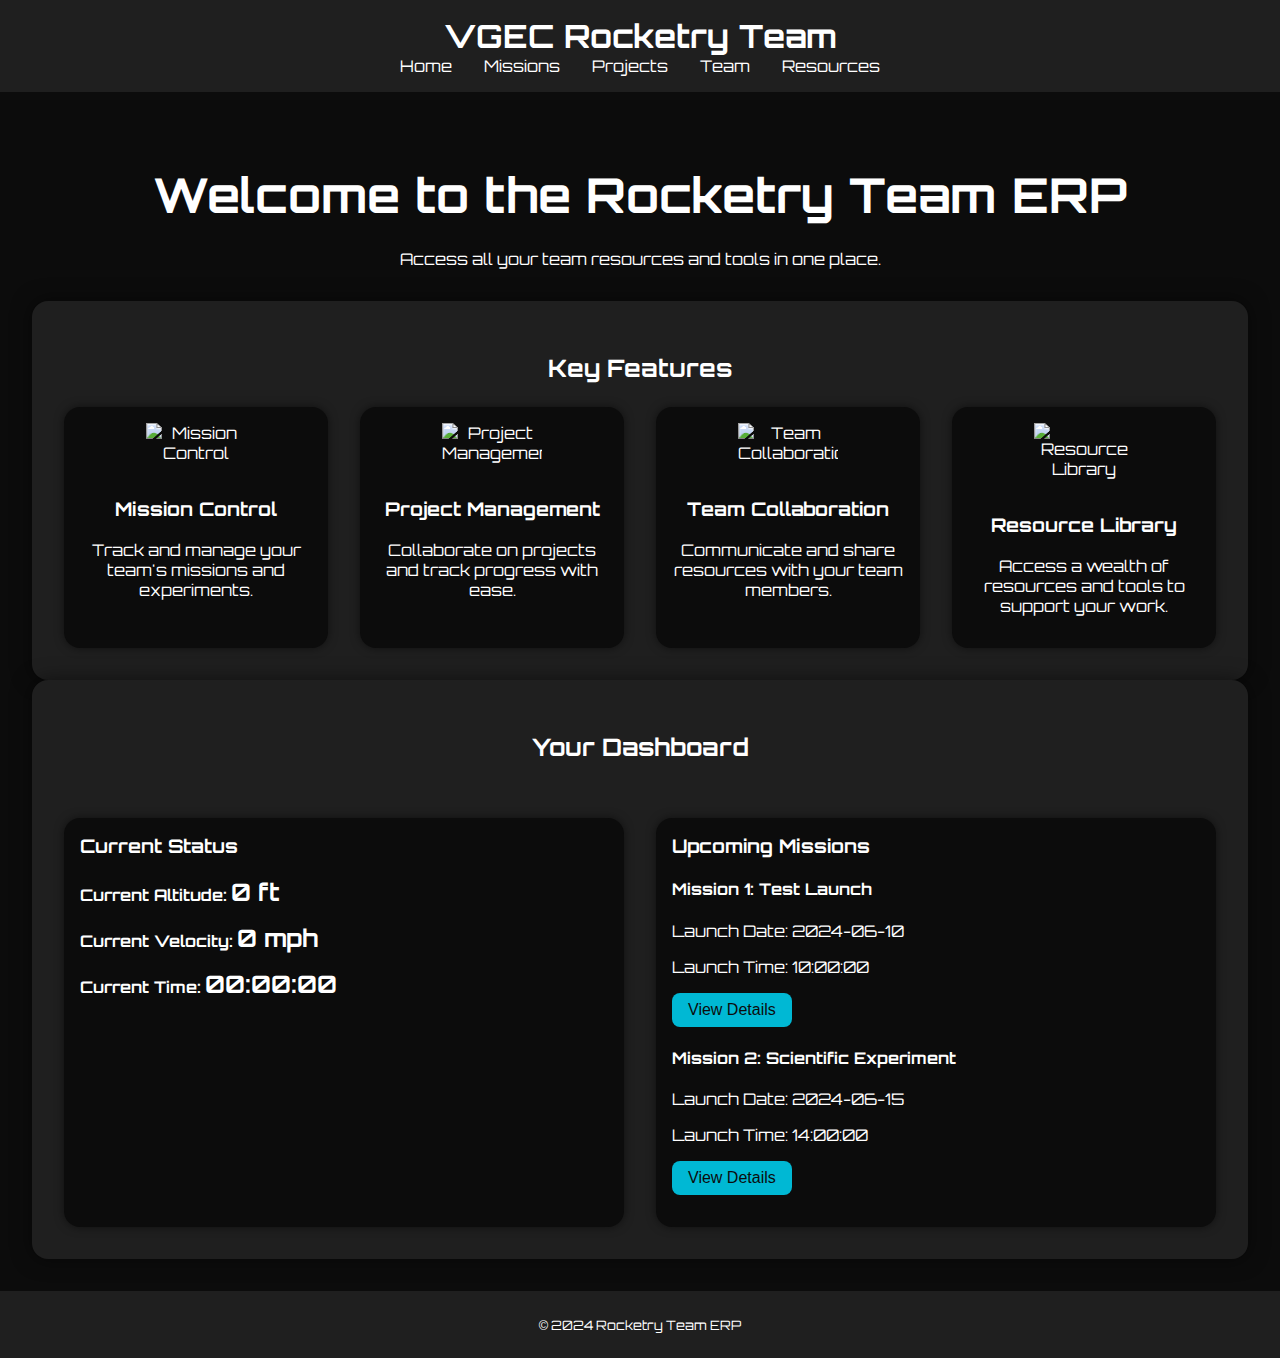
==== index.html @ e2a745f6 "initial design" ====
<!DOCTYPE html>
<html lang="en">
<head>
    <meta charset="UTF-8">
    <meta name="viewport" content="width=device-width, initial-scale=1.0">
    <title>Rocketry Team ERP Dashboard</title>
    <link rel="stylesheet" href="./style.css">
</head>
<body>
    <header>
        <h1>VGEC Rocketry Team</h1>
        <nav>
            <ul>
                
                <li><a href="./index.html">Home</a></li>
                <li><a href="./missions.html">Missions</a></li>
                <li><a href="./projects.html">Projects</a></li>
                <li><a href="./team.html">Team</a></li>
                <li><a href="./resources.html">Resources</a></li>
            </ul>
        </nav>
    </header>
    <main>
        <section class="hero">
            <h2>Welcome to the Rocketry Team ERP</h2>
            <p>Access all your team resources and tools in one place.</p>
        </section>
        <section class="features">
            <h2>Key Features</h2>
            <ul>
                <li>
                    <img src="mission-control.svg" alt="Mission Control">
                    <h3>Mission Control</h3>
                    <p>Track and manage your team's missions and experiments.</p>
                </li>
                <li>
                    <img src="project-management.svg" alt="Project Management">
                    <h3>Project Management</h3>
                    <p>Collaborate on projects and track progress with ease.</p>
                </li>
                <li>
                    <img src="team-collaboration.svg" alt="Team Collaboration">
                    <h3>Team Collaboration</h3>
                    <p>Communicate and share resources with your team members.</p>
                </li>
                <li>
                    <img src="resource-library.svg" alt="Resource Library">
                    <h3>Resource Library</h3>
                    <p>Access a wealth of resources and tools to support your work.</p>
                </li>
            </ul>
        </section>
        <section class="dashboard">
            <h2>Your Dashboard</h2>
            <div class="stats">
                <h3>Current Status</h3>
                <ul>
                    <li>
                        <span>Current Altitude:</span>
                        <span id="current-altitude">0 ft</span>
                    </li>
                    <li>
                        <span>Current Velocity:</span>
                        <span id="current-velocity">0 mph</span>
                    </li>
                    <li>
                        <span>Current Time:</span>
                        <span id="current-time">00:00:00</span>
                    </li>
                </ul>
            </div>
            <div class="missions">
                <h3>Upcoming Missions</h3>
                <ul>
                    <li>
                        <h4>Mission 1: Test Launch</h4>
                        <p>Launch Date: 2024-06-10</p>
                        <p>Launch Time: 10:00:00</p>
                        <button>View Details</button>
                    </li>
                    <li>
                        <h4>Mission 2: Scientific Experiment</h4>
                        <p>Launch Date: 2024-06-15</p>
                        <p>Launch Time: 14:00:00</p>
                        <button>View Details</button>
                    </li>
                </ul>
            </div>
        </section>
    </main>
    <footer>
        <p>&copy; 2024 Rocketry Team ERP</p>
    </footer>
    <script src="script.js"></script>
</body>
</html>
---- style.css ----
@import url('https://fonts.googleapis.com/css2?family=Orbitron:wght@400;700&display=swap');

body {
    font-family: 'Orbitron', sans-serif;
    margin: 0;
    padding: 0;
    background-color: #0c0c0c;
    color: #fff;
}


header {
    background-color: #1f1f1f;
    padding: 1em;
    text-align: center;
}

header h1 {
    margin: 0;
}

nav ul {
    list-style: none;
    padding: 0;
    margin: 0;
    display: flex;
    justify-content: center;
}

nav li {
    margin: 0 1em;
}

nav a {
    color: #fff;
    text-decoration: none;
}

nav a:hover {
    color: #00b8d4;
}

main {
    padding: 2em;
}

.hero {
    text-align: center;
    margin-bottom: 2em;
}

.hero h2 {
    font-size: 3em;
    margin-bottom: 0.5em;
}

.features {
    background-color: #1f1f1f;
    padding: 2em;
    border-radius: 1em;
    box-shadow: 0 0 20px rgba(0, 0, 0, 0.5);
}

.features h2 {
    text-align: center;
    margin-bottom: 1em;
}

.features ul {
    list-style: none;
    padding: 0;
    margin: 0;
    display: grid;
    grid-template-columns: repeat(auto-fit, minmax(250px, 1fr));
    grid-gap: 2em;
}

.features li {
    background-color: #0c0c0c;
    padding: 1em;
    border-radius: 1em;
    text-align: center;
    box-shadow: 0 0 10px rgba(0, 0, 0, 0.5);
}

.features img {
    max-width: 100px;
    margin-bottom: 1em;
}

.dashboard {
    background-color: #1f1f1f;
    padding: 2em;
    border-radius: 1em;
    box-shadow: 0 0 20px rgba(0, 0, 0, 0.5);
    display: grid;
    grid-template-columns: 1fr 1fr;
    grid-gap: 2em;
}

.dashboard h2 {
    grid-column: 1 / -1;
    text-align: center;
    margin-bottom: 1em;
}

.stats, .missions {
    background-color: #0c0c0c;
    padding: 1em;
    border-radius: 1em;
    box-shadow: 0 0 10px rgba(0, 0, 0, 0.5);
}

.stats h3, .missions h3 {
    margin-top: 0;
}

.stats ul, .missions ul {
    list-style: none;
    padding: 0;
    margin: 0;
}

.stats li, .missions li {
    margin-bottom: 1em;
}

.stats span {
    font-weight: bold;
}

.stats #current-altitude, #current-velocity, #current-time {
    font-size: 1.5em;
}

.missions button {
    background-color: #00b8d4;
    color: #0c0c0c;
    border: none;
    padding: 0.5em 1em;
    font-size: 1em;
    cursor: pointer;
    border-radius: 0.5em;
}

.missions button:hover {
    background-color: #00a0b0;
}

footer {
    background-color: #1f1f1f;
    padding: 1em;
    text-align: center;
    font-size: 0.8em;
}
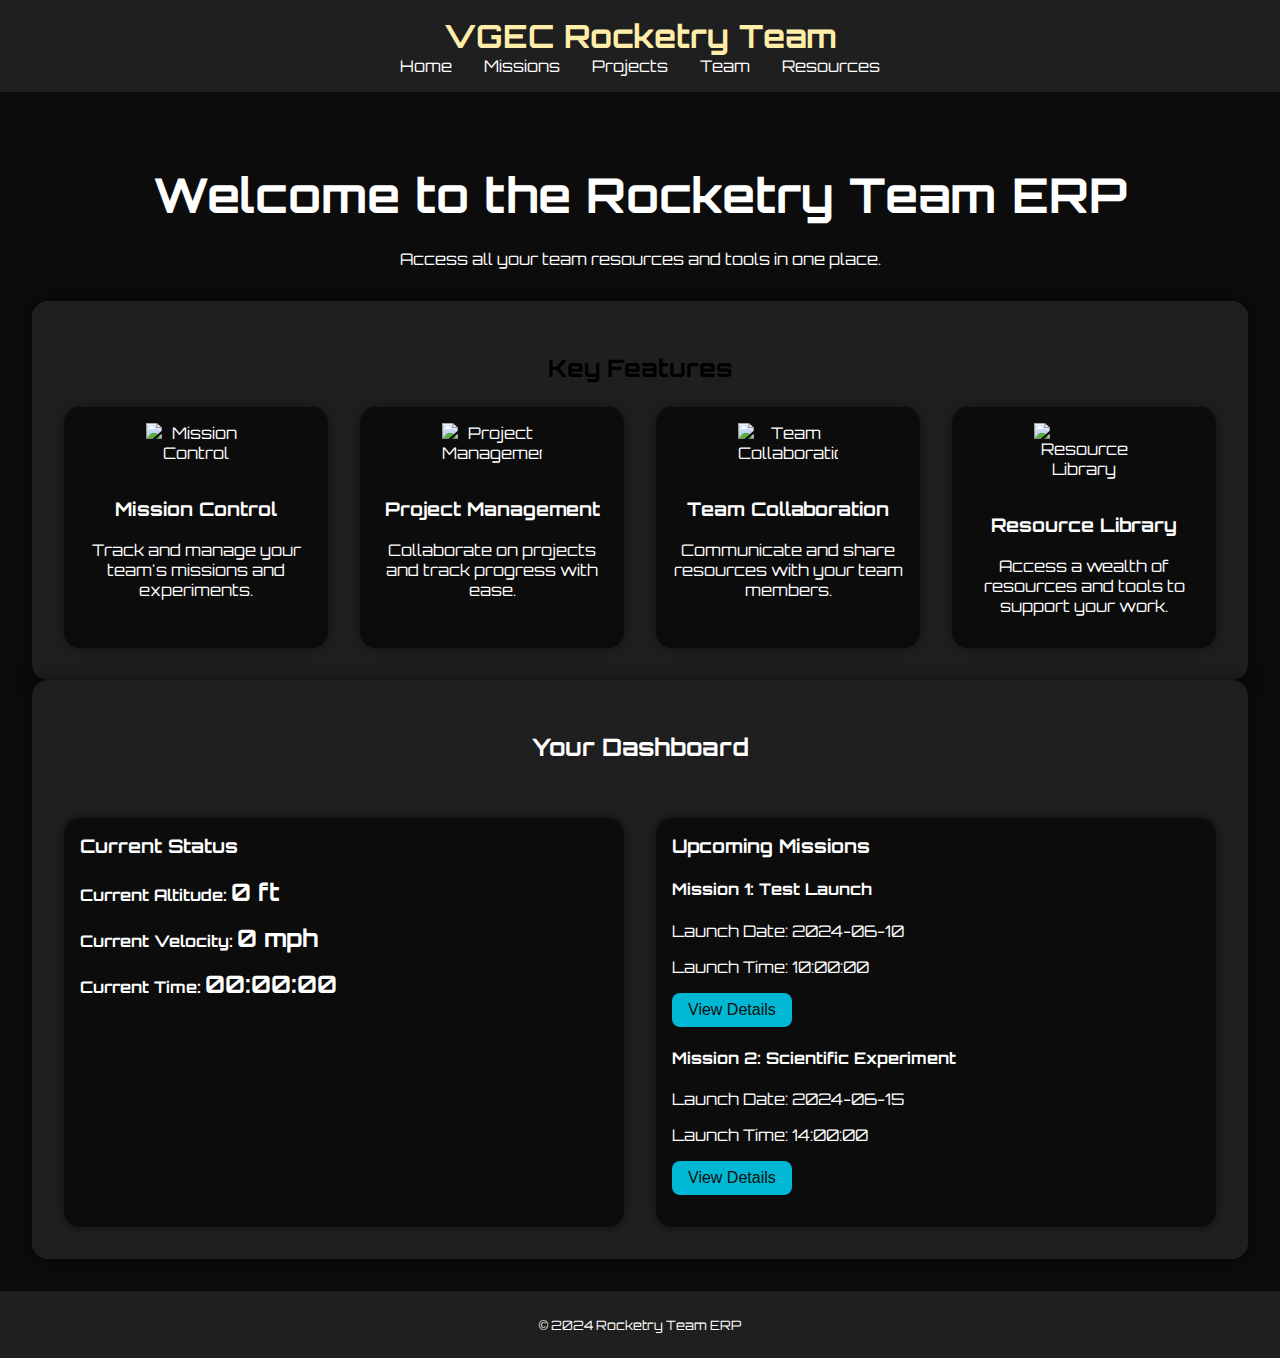
==== commit 00edde21: "added bg image" ====
--- a/index.html
+++ b/index.html
@@ -6,17 +6,17 @@
     <title>Rocketry Team ERP Dashboard</title>
     <link rel="stylesheet" href="./style.css">
 </head>
-<body>
+<body background="./image.png" >
     <header>
-        <h1>VGEC Rocketry Team</h1>
+        <h1  style="color: #FFEEA9;">VGEC Rocketry Team</h1>
         <nav>
             <ul>
                 
-                <li><a href="./index.html">Home</a></li>
-                <li><a href="./missions.html">Missions</a></li>
-                <li><a href="./projects.html">Projects</a></li>
-                <li><a href="./team.html">Team</a></li>
-                <li><a href="./resources.html">Resources</a></li>
+                <li class="button"><a href="./index.html">Home</a></li>
+                <li class="button"><a href="./missions.html">Missions</a></li>
+                <li class="button"><a href="./projects.html">Projects</a></li>
+                <li class="button"><a href="./team.html">Team</a></li>
+                <li class="button"><a href="./resources.html">Resources</a></li>
             </ul>
         </nav>
     </header>
@@ -26,7 +26,7 @@
             <p>Access all your team resources and tools in one place.</p>
         </section>
         <section class="features">
-            <h2>Key Features</h2>
+            <h2 style="color: black;">Key Features</h2>
             <ul>
                 <li>
                     <img src="mission-control.svg" alt="Mission Control">
